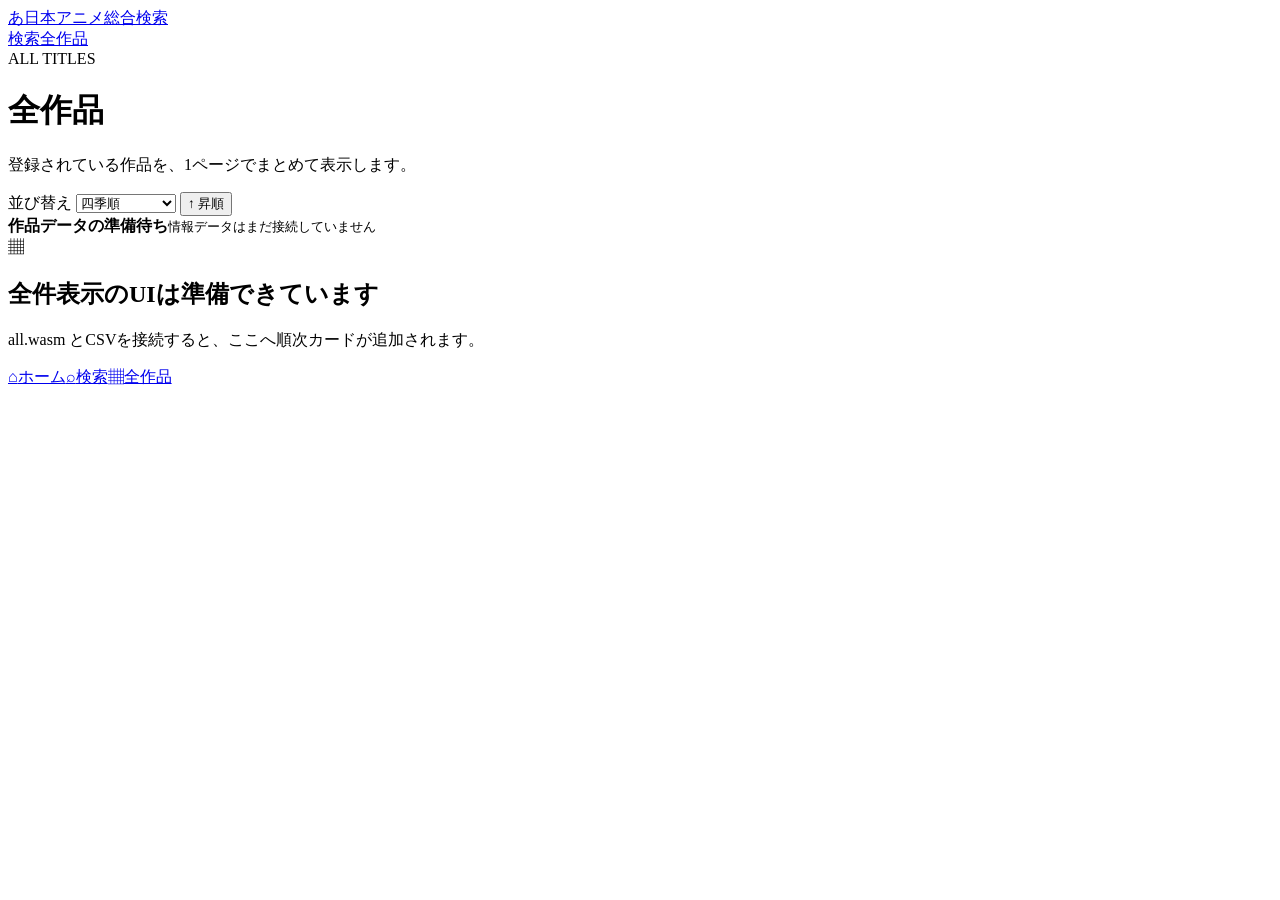
==== all/index.html @ af5aea05 "UI骨格: 全作品ページを追加" ====
<!doctype html>
<html lang="ja">
<head>
  <meta charset="utf-8" />
  <meta name="viewport" content="width=device-width,initial-scale=1" />
  <title>全作品 | 日本アニメ総合検索</title>
  <link rel="stylesheet" href="../assets/css/common.css" />
  <link rel="stylesheet" href="../assets/css/all.css" />
</head>
<body data-page="all">
  <header class="site-header">
    <a class="brand" href="../"><span class="brand-mark">あ</span><span class="brand-text">日本アニメ総合検索</span></a>
    <nav class="desktop-nav"><a href="../search/">検索</a><a class="active" href="./">全作品</a></nav>
  </header>

  <main class="section-shell page-main">
    <div class="page-heading heading-row">
      <div><span class="eyebrow">ALL TITLES</span><h1>全作品</h1><p>登録されている作品を、1ページでまとめて表示します。</p></div>
      <div class="sort-controls">
        <label>並び替え
          <select id="all-sort-key">
            <option value="season">四季順</option>
            <option value="date">年代順</option>
            <option value="title">タイトル順</option>
            <option value="studio">制作会社名順</option>
            <option value="episodes">話数順</option>
            <option value="runtime">総時間順</option>
          </select>
        </label>
        <button id="all-sort-direction" type="button">↑ 昇順</button>
      </div>
    </div>

    <div class="status-banner" id="all-status"><span class="spinner"></span><strong>作品データの準備待ち</strong><small>情報データはまだ接続していません</small></div>

    <section id="all-results" class="anime-grid">
      <div class="empty-state card-surface full-width">
        <div class="empty-icon">▦</div>
        <h2>全件表示のUIは準備できています</h2>
        <p>all.wasm とCSVを接続すると、ここへ順次カードが追加されます。</p>
      </div>
    </section>
  </main>

  <nav class="mobile-nav"><a href="../"><span>⌂</span>ホーム</a><a href="../search/"><span>⌕</span>検索</a><a class="active" href="./"><span>▦</span>全作品</a></nav>
  <script src="../assets/js/common.js"></script>
  <script src="../assets/js/all-bridge.js"></script>
</body>
</html>
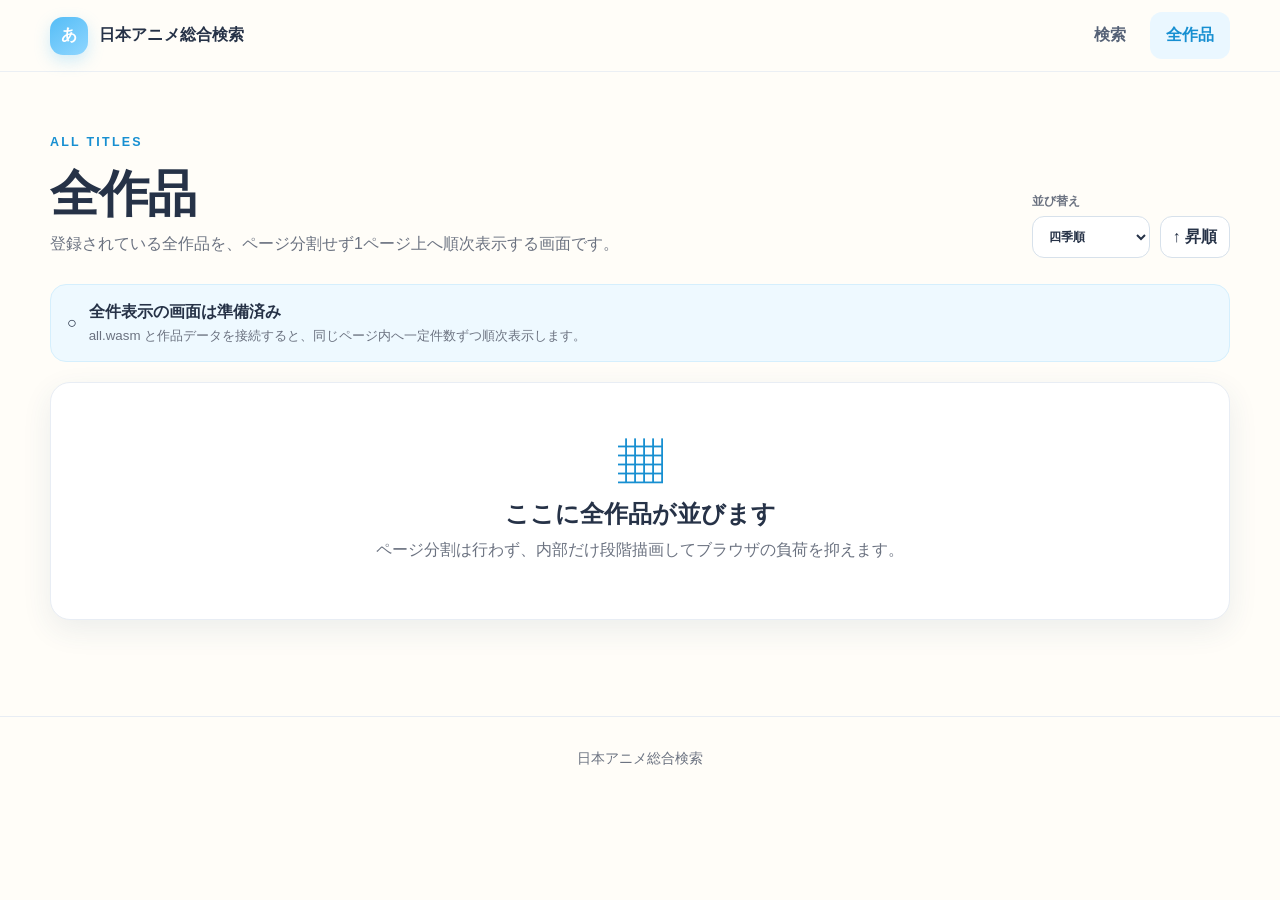
==== commit cb840c4c: "全作品画面の状態表示と操作UIを整備" ====
--- a/all/index.html
+++ b/all/index.html
@@ -9,15 +9,24 @@
 </head>
 <body data-page="all">
   <header class="site-header">
-    <a class="brand" href="../"><span class="brand-mark">あ</span><span class="brand-text">日本アニメ総合検索</span></a>
-    <nav class="desktop-nav"><a href="../search/">検索</a><a class="active" href="./">全作品</a></nav>
+    <a class="brand" href="../" aria-label="日本アニメ総合検索 ホーム">
+      <span class="brand-mark">あ</span><span class="brand-text">日本アニメ総合検索</span>
+    </a>
+    <nav class="desktop-nav" aria-label="メインナビゲーション">
+      <a href="../search/">検索</a>
+      <a class="active" href="./" aria-current="page">全作品</a>
+    </nav>
   </header>
 
   <main class="section-shell page-main">
     <div class="page-heading heading-row">
-      <div><span class="eyebrow">ALL TITLES</span><h1>全作品</h1><p>登録されている作品を、1ページでまとめて表示します。</p></div>
-      <div class="sort-controls">
-        <label>並び替え
+      <div>
+        <span class="eyebrow">ALL TITLES</span>
+        <h1>全作品</h1>
+        <p>登録されている全作品を、ページ分割せず1ページ上へ順次表示する画面です。</p>
+      </div>
+      <div class="sort-controls" aria-label="全作品の並び替え">
+        <label for="all-sort-key">並び替え
           <select id="all-sort-key">
             <option value="season">四季順</option>
             <option value="date">年代順</option>
@@ -27,22 +36,33 @@
             <option value="runtime">総時間順</option>
           </select>
         </label>
-        <button id="all-sort-direction" type="button">↑ 昇順</button>
+        <button id="all-sort-direction" type="button" data-dir="asc" aria-label="昇順・降順切り替え">↑ 昇順</button>
       </div>
     </div>
 
-    <div class="status-banner" id="all-status"><span class="spinner"></span><strong>作品データの準備待ち</strong><small>情報データはまだ接続していません</small></div>
+    <div class="status-banner idle" id="all-status" role="status" aria-live="polite">
+      <span class="status-icon" aria-hidden="true">○</span>
+      <div>
+        <strong>全件表示の画面は準備済み</strong>
+        <small>all.wasm と作品データを接続すると、同じページ内へ一定件数ずつ順次表示します。</small>
+      </div>
+    </div>
 
-    <section id="all-results" class="anime-grid">
+    <section id="all-results" class="anime-grid" aria-live="polite" aria-busy="false">
       <div class="empty-state card-surface full-width">
-        <div class="empty-icon">▦</div>
-        <h2>全件表示のUIは準備できています</h2>
-        <p>all.wasm とCSVを接続すると、ここへ順次カードが追加されます。</p>
+        <div class="empty-icon" aria-hidden="true">▦</div>
+        <h2>ここに全作品が並びます</h2>
+        <p>ページ分割は行わず、内部だけ段階描画してブラウザの負荷を抑えます。</p>
       </div>
     </section>
   </main>
 
-  <nav class="mobile-nav"><a href="../"><span>⌂</span>ホーム</a><a href="../search/"><span>⌕</span>検索</a><a class="active" href="./"><span>▦</span>全作品</a></nav>
+  <footer class="site-footer"><span>日本アニメ総合検索</span></footer>
+  <nav class="mobile-nav" aria-label="モバイルナビゲーション">
+    <a href="../"><span aria-hidden="true">⌂</span>ホーム</a>
+    <a href="../search/"><span aria-hidden="true">⌕</span>検索</a>
+    <a class="active" href="./" aria-current="page"><span aria-hidden="true">▦</span>全作品</a>
+  </nav>
   <script src="../assets/js/common.js"></script>
   <script src="../assets/js/all-bridge.js"></script>
 </body>
--- a/assets/css/common.css
+++ b/assets/css/common.css
@@ -0,0 +1,121 @@
+:root{
+  --main:#55bdf6;
+  --main-dark:#178fd1;
+  --main-soft:#eaf7ff;
+  --pink:#ff7f9f;
+  --pink-soft:#fff0f4;
+  --yellow:#ffd75e;
+  --yellow-soft:#fff8d9;
+  --bg:#fffdf8;
+  --surface:#fff;
+  --surface-soft:#f8fbfd;
+  --text:#263247;
+  --muted:#6b7280;
+  --line:#e8edf4;
+  --line-strong:#d7e1eb;
+  --danger:#c9435d;
+  --danger-soft:#fff0f2;
+  --success:#2b8a66;
+  --success-soft:#edf9f4;
+  --shadow:0 10px 30px rgba(43,73,112,.09);
+  --shadow-hover:0 16px 38px rgba(43,73,112,.13);
+  --radius:20px;
+  --radius-sm:14px;
+  --max:1180px;
+}
+
+*{box-sizing:border-box}
+html{scroll-behavior:smooth}
+body{margin:0;background:var(--bg);color:var(--text);font-family:-apple-system,BlinkMacSystemFont,"Hiragino Sans","Yu Gothic UI","Yu Gothic",Meiryo,sans-serif;line-height:1.65;-webkit-font-smoothing:antialiased}
+a{color:inherit;text-decoration:none}
+button,input,select{font:inherit}
+button{cursor:pointer}
+button:disabled{cursor:not-allowed;opacity:.55}
+input::placeholder{color:#98a2b0}
+:focus-visible{outline:3px solid rgba(85,189,246,.38);outline-offset:3px}
+::selection{background:#cceeff;color:var(--text)}
+
+.sr-only{position:absolute;width:1px;height:1px;padding:0;margin:-1px;overflow:hidden;clip:rect(0,0,0,0);white-space:nowrap;border:0}
+.section-shell{width:min(var(--max),calc(100% - 40px));margin-inline:auto}
+.page-main{padding:56px 0 96px}
+
+.site-header{height:72px;display:flex;align-items:center;justify-content:space-between;padding:0 max(20px,calc((100vw - var(--max))/2));background:rgba(255,253,248,.92);backdrop-filter:blur(12px);border-bottom:1px solid rgba(232,237,244,.85);position:sticky;top:0;z-index:20}
+.brand{display:flex;align-items:center;gap:11px;font-weight:900;min-width:0}
+.brand-mark{display:grid;place-items:center;width:38px;height:38px;flex:0 0 38px;border-radius:13px;background:linear-gradient(145deg,var(--main),#8fd6ff);color:#fff;box-shadow:0 6px 16px rgba(85,189,246,.28)}
+.brand-text{letter-spacing:.01em;white-space:nowrap;overflow:hidden;text-overflow:ellipsis}
+.desktop-nav{display:flex;gap:8px}
+.desktop-nav a{padding:10px 16px;border-radius:12px;font-weight:800;color:#556176;transition:background .18s,color .18s,transform .18s}
+.desktop-nav a:hover,.desktop-nav a.active{background:var(--main-soft);color:var(--main-dark)}
+.desktop-nav a:active{transform:translateY(1px)}
+
+.eyebrow{display:inline-block;font-size:.78rem;letter-spacing:.18em;font-weight:900;color:var(--main-dark)}
+.card-surface{background:var(--surface);border:1px solid var(--line);border-radius:var(--radius);box-shadow:var(--shadow)}
+.page-heading{margin-bottom:26px}
+.page-heading h1{font-size:clamp(2rem,4vw,3.15rem);margin:.2em 0 .15em;line-height:1.18;letter-spacing:-.025em}
+.page-heading p{color:var(--muted);margin:0;max-width:760px}
+
+.search-box{display:flex;align-items:center;gap:10px;background:#fff;border:2px solid #dceaf3;border-radius:18px;padding:8px;transition:border-color .2s,box-shadow .2s,transform .2s}
+.search-box:focus-within{border-color:var(--main);box-shadow:0 0 0 5px rgba(85,189,246,.12)}
+.search-box.large{min-height:66px}
+.search-icon{font-size:1.45rem;color:var(--main-dark);margin-left:10px;line-height:1}
+.search-box input{flex:1;border:0;outline:0;background:transparent;min-width:0;color:var(--text);font-size:1rem}
+.search-box button{border:0;background:var(--main);color:#fff;font-weight:900;padding:13px 22px;border-radius:13px;box-shadow:0 6px 15px rgba(85,189,246,.22);transition:transform .18s,box-shadow .18s,filter .18s}
+.search-box button:hover{transform:translateY(-1px);box-shadow:0 9px 18px rgba(85,189,246,.26)}
+.search-box button:active,.search-box button.is-pressed{transform:translateY(1px);box-shadow:0 3px 8px rgba(85,189,246,.2)}
+
+.sort-controls{display:flex;gap:10px;align-items:flex-end;flex-wrap:wrap}
+.sort-controls label{display:grid;gap:5px;font-size:.76rem;color:var(--muted);font-weight:800}
+.sort-controls select,.sort-controls button{height:42px;border:1px solid var(--line-strong);border-radius:12px;background:#fff;color:var(--text);padding:0 12px;transition:border-color .18s,background .18s}
+.sort-controls select:hover,.sort-controls button:hover{border-color:#b9dff2;background:#fbfeff}
+.sort-controls button{font-weight:800}
+
+.anime-grid{display:grid;grid-template-columns:repeat(4,minmax(0,1fr));gap:18px}
+.empty-state{grid-column:1/-1;text-align:center;padding:56px 22px}
+.empty-icon{font-size:2.8rem;color:var(--main-dark);line-height:1}
+.empty-state h2{margin:.4em 0 .15em}
+.empty-state p{margin:0;color:var(--muted)}
+
+.tag-row{display:flex;flex-wrap:wrap;gap:7px}
+.tag{padding:4px 9px;border-radius:999px;font-size:.76rem;font-weight:900}
+.tag.blue{background:var(--main-soft);color:#168ac7}
+.tag.pink{background:var(--pink-soft);color:#df5c7f}
+.tag.yellow{background:var(--yellow-soft);color:#9c7a00}
+
+.ui-message{display:flex;align-items:flex-start;gap:11px;margin-top:14px;padding:13px 14px;border:1px solid var(--line);border-radius:14px;background:#fff;color:#556176;font-size:.9rem}
+.ui-message[hidden]{display:none}
+.ui-message.error{background:var(--danger-soft);border-color:#f2cbd3;color:var(--danger)}
+.ui-message.success{background:var(--success-soft);border-color:#ccebdc;color:var(--success)}
+.ui-message.info{background:var(--main-soft);border-color:#cfeafa;color:#167ead}
+.ui-message strong{display:block;color:inherit}
+.ui-message small{display:block;color:inherit;opacity:.82}
+
+.status-pill{display:inline-flex;align-items:center;gap:7px;padding:6px 10px;border-radius:999px;background:#f5f8fb;border:1px solid var(--line);font-size:.78rem;font-weight:800;color:#657184}
+.status-dot{width:8px;height:8px;border-radius:50%;background:#aab4c1}
+
+.mobile-nav{display:none}
+.site-footer{border-top:1px solid var(--line);padding:30px 20px 100px;text-align:center;color:var(--muted);font-size:.9rem}
+
+@media (max-width:900px){
+  .anime-grid{grid-template-columns:repeat(2,minmax(0,1fr))}
+  .desktop-nav{display:none}
+  .site-header{height:64px}
+  .page-main{padding-top:34px}
+}
+
+@media (max-width:640px){
+  .section-shell{width:min(calc(100% - 24px),var(--max))}
+  .brand-text{font-size:.92rem}
+  .anime-grid{grid-template-columns:1fr}
+  .search-box.large{min-height:58px}
+  .search-box button{padding:11px 16px}
+  .mobile-nav{position:fixed;left:10px;right:10px;bottom:10px;display:grid;grid-template-columns:repeat(3,1fr);padding:7px;background:rgba(255,255,255,.96);border:1px solid var(--line);border-radius:20px;box-shadow:0 12px 34px rgba(41,58,84,.18);z-index:30;backdrop-filter:blur(12px)}
+  .mobile-nav a{display:grid;place-items:center;gap:1px;padding:7px 5px;border-radius:14px;color:#6d7787;font-size:.72rem;font-weight:800}
+  .mobile-nav a span{font-size:1.2rem;line-height:1}
+  .mobile-nav a.active{background:var(--main-soft);color:var(--main-dark)}
+  .site-footer{padding-bottom:110px}
+}
+
+@media (prefers-reduced-motion:reduce){
+  html{scroll-behavior:auto}
+  *,*::before,*::after{animation-duration:.001ms!important;animation-iteration-count:1!important;transition-duration:.001ms!important}
+}
--- a/assets/css/all.css
+++ b/assets/css/all.css
@@ -0,0 +1,2 @@
+.heading-row{display:flex;align-items:end;justify-content:space-between;gap:24px}.status-banner{display:flex;align-items:center;gap:12px;margin:8px 0 20px;padding:14px 16px;border-radius:16px;background:#eef9ff;border:1px solid #d5effd}.status-banner strong,.status-banner small{display:block}.status-banner small{color:var(--muted)}.spinner{width:22px;height:22px;border-radius:50%;border:3px solid #cdeefc;border-top-color:var(--main-dark);animation:spin 1s linear infinite}@keyframes spin{to{transform:rotate(1turn)}}.full-width{grid-column:1/-1}
+@media(max-width:760px){.heading-row{display:block}.heading-row .sort-controls{margin-top:18px}}
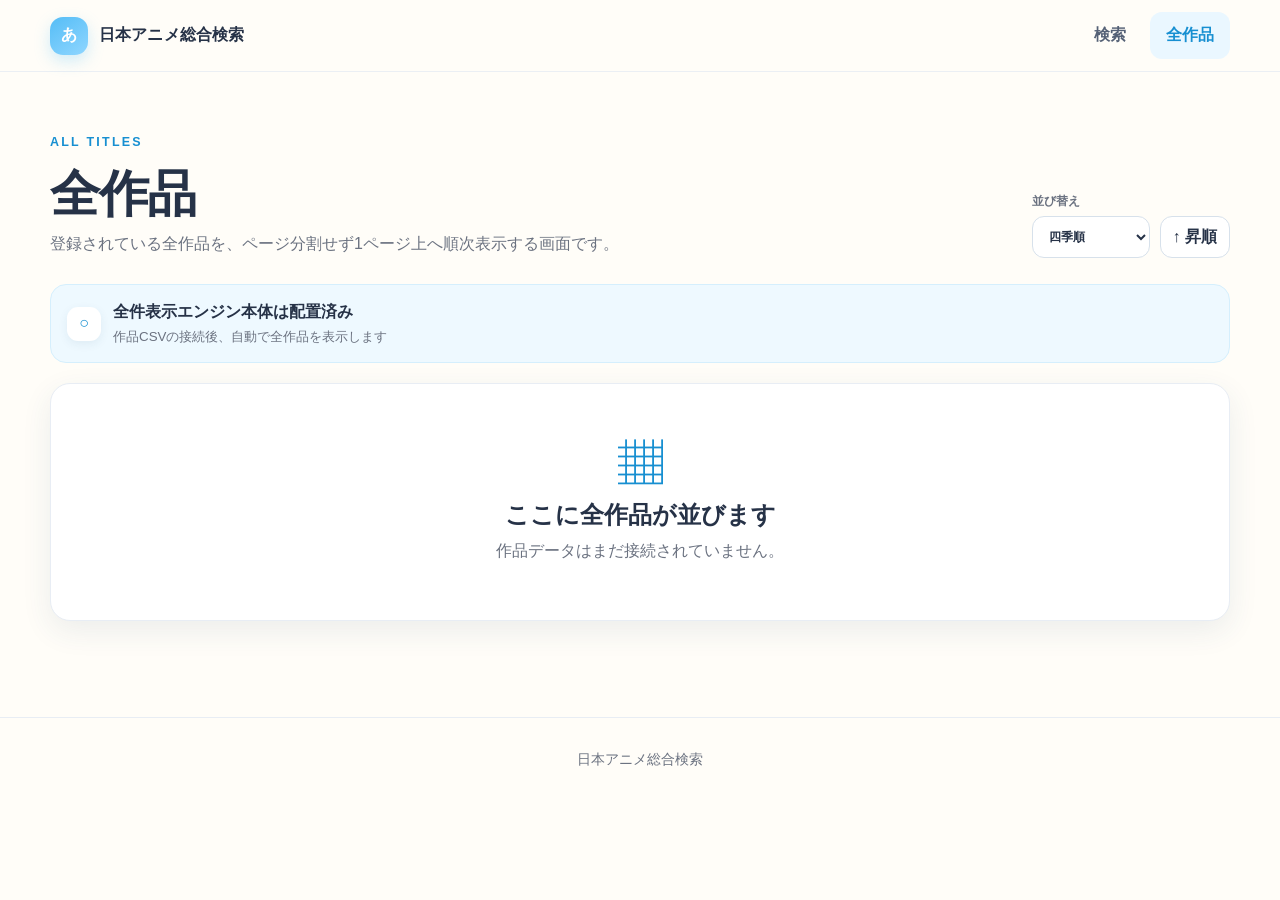
==== commit 8bb3817b: "全作品ページをWASMランタイムへ接続" ====
--- a/all/index.html
+++ b/all/index.html
@@ -43,8 +43,8 @@
     <div class="status-banner idle" id="all-status" role="status" aria-live="polite">
       <span class="status-icon" aria-hidden="true">○</span>
       <div>
-        <strong>全件表示の画面は準備済み</strong>
-        <small>all.wasm と作品データを接続すると、同じページ内へ一定件数ずつ順次表示します。</small>
+        <strong>全件表示エンジンを準備しています</strong>
+        <small>all.wasm と作品CSVを読み込みます。</small>
       </div>
     </div>
 
@@ -64,6 +64,7 @@
     <a class="active" href="./" aria-current="page"><span aria-hidden="true">▦</span>全作品</a>
   </nav>
   <script src="../assets/js/common.js"></script>
+  <script src="../assets/js/wasm-runtime.js"></script>
   <script src="../assets/js/all-bridge.js"></script>
 </body>
 </html>
--- a/assets/css/common.css
+++ b/assets/css/common.css
@@ -70,6 +70,15 @@
 .sort-controls button{font-weight:800}
 
 .anime-grid{display:grid;grid-template-columns:repeat(4,minmax(0,1fr));gap:18px}
+.anime-card{overflow:hidden;transition:transform .2s,box-shadow .2s,border-color .2s;min-width:0}
+.anime-card:hover{transform:translateY(-4px);box-shadow:var(--shadow-hover);border-color:#d8e9f3}
+.anime-card-link{display:flex;flex-direction:column;height:100%;min-width:0}
+.anime-card-visual{aspect-ratio:3/4;background:linear-gradient(145deg,#e7f6ff,#fff0f4);display:grid;place-items:center;color:#8aa2b2;font-size:.8rem;font-weight:900;letter-spacing:.16em;overflow:hidden;border-bottom:1px solid var(--line)}
+.anime-card-visual img{width:100%;height:100%;object-fit:cover;display:block}
+.anime-card-body{display:flex;flex-direction:column;gap:10px;flex:1;padding:15px}
+.anime-card-title{font-size:1.02rem;line-height:1.45;margin:0;overflow-wrap:anywhere}
+.anime-card-subtitle{margin:0;color:var(--muted);font-size:.86rem;line-height:1.55;overflow-wrap:anywhere}
+.anime-card-more{margin-top:auto;color:var(--main-dark);font-size:.84rem;font-weight:900;padding-top:4px}
 .empty-state{grid-column:1/-1;text-align:center;padding:56px 22px}
 .empty-icon{font-size:2.8rem;color:var(--main-dark);line-height:1}
 .empty-state h2{margin:.4em 0 .15em}
--- a/assets/css/all.css
+++ b/assets/css/all.css
@@ -1,2 +1,18 @@
-.heading-row{display:flex;align-items:end;justify-content:space-between;gap:24px}.status-banner{display:flex;align-items:center;gap:12px;margin:8px 0 20px;padding:14px 16px;border-radius:16px;background:#eef9ff;border:1px solid #d5effd}.status-banner strong,.status-banner small{display:block}.status-banner small{color:var(--muted)}.spinner{width:22px;height:22px;border-radius:50%;border:3px solid #cdeefc;border-top-color:var(--main-dark);animation:spin 1s linear infinite}@keyframes spin{to{transform:rotate(1turn)}}.full-width{grid-column:1/-1}
-@media(max-width:760px){.heading-row{display:block}.heading-row .sort-controls{margin-top:18px}}
+.heading-row{display:flex;align-items:end;justify-content:space-between;gap:24px}
+.status-banner{display:flex;align-items:center;gap:12px;margin:8px 0 20px;padding:14px 16px;border-radius:16px;border:1px solid #d5effd;background:#eef9ff}
+.status-banner>div{display:grid;gap:1px}
+.status-banner strong,.status-banner small{display:block}
+.status-banner small{color:var(--muted)}
+.status-icon{display:grid;place-items:center;width:34px;height:34px;flex:0 0 34px;border-radius:11px;background:#fff;color:var(--main-dark);font-weight:900;box-shadow:0 3px 10px rgba(43,73,112,.08)}
+.status-banner.loading .status-icon{font-size:0}
+.status-banner.loading .status-icon::before{content:"";width:18px;height:18px;border-radius:50%;border:3px solid #cdeefc;border-top-color:var(--main-dark);animation:spin 1s linear infinite}
+.status-banner.done{background:var(--success-soft);border-color:#ccebdc}.status-banner.done .status-icon{color:var(--success)}
+.status-banner.error{background:var(--danger-soft);border-color:#f2cbd3}.status-banner.error .status-icon{color:var(--danger)}
+.full-width{grid-column:1/-1}
+@keyframes spin{to{transform:rotate(1turn)}}
+
+@media(max-width:760px){
+  .heading-row{display:block}
+  .heading-row .sort-controls{margin-top:18px}
+  .status-banner{align-items:flex-start}
+}
